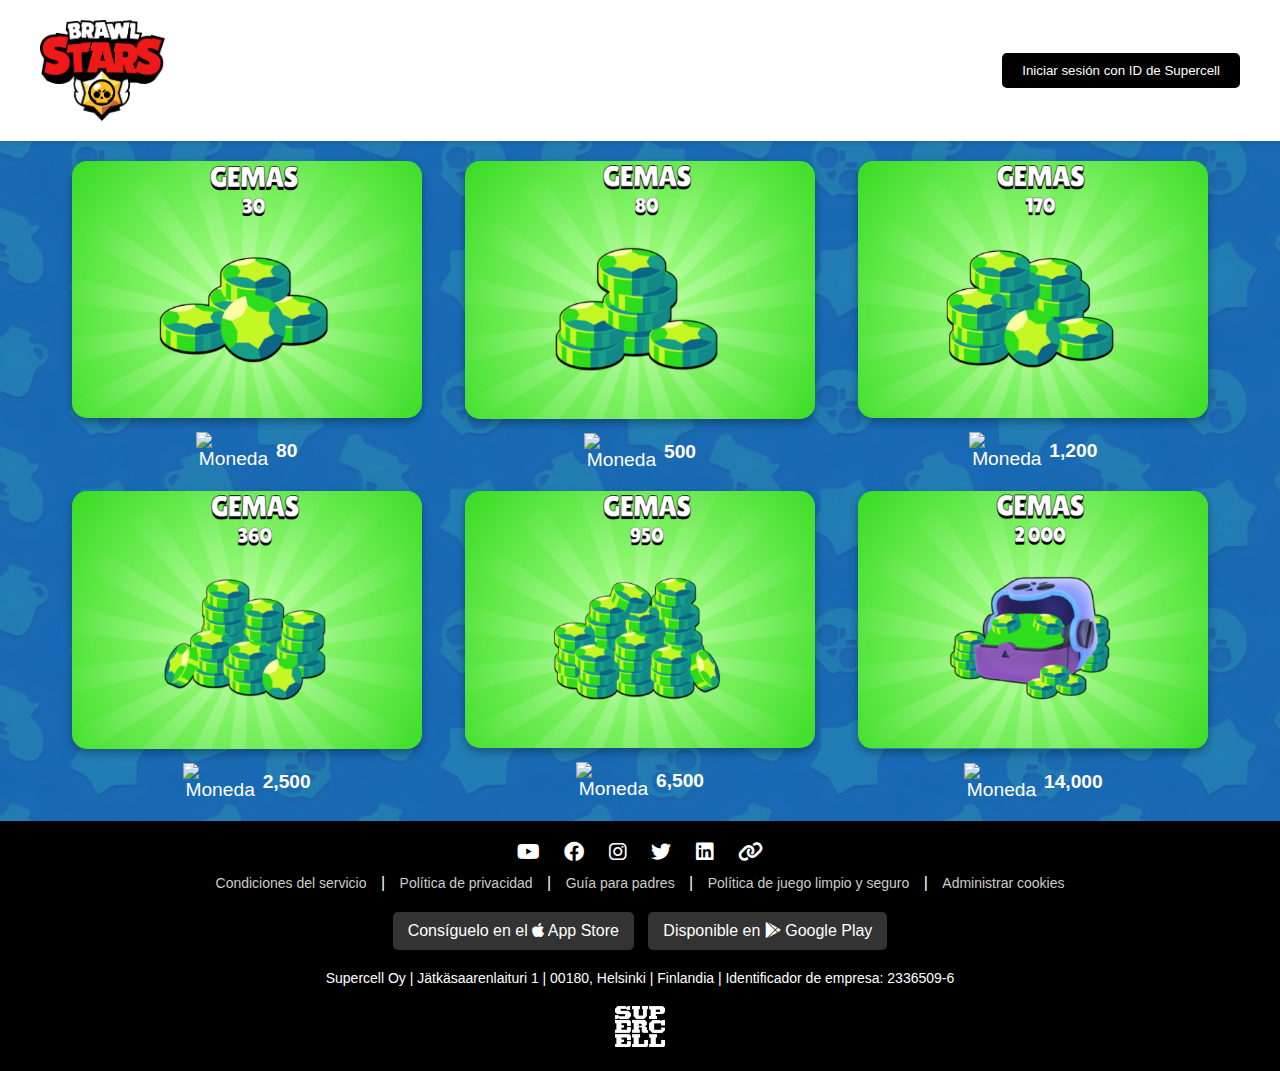
==== BS.html @ e166d0a2 "Add files via upload" ====
<!DOCTYPE html>
<html lang="es">
<head>
    <meta charset="UTF-8">
    <meta name="viewport" content="width=device-width, initial-scale=1.0">
    <title>Compra de Gemas - Clash of Clans</title>
    <link rel="stylesheet" href="BS.css">
    <link rel="stylesheet" href="https://cdnjs.cloudflare.com/ajax/libs/font-awesome/6.0.0-beta3/css/all.min.css">
</head>
<body>
    <!-- Encabezado -->
    <header>
        <div class="header-container">
            <img src="Image/BS_Logo.png" alt="brawl-stars Logo" class="logo">
            <button class="login-button" onclick="window.location.href='Registro.html'">Iniciar sesión con ID de Supercell</button>
        </div>
    </header>

    <!-- Cuerpo principal -->
    <main class="gems-container">
        <div class="gem-item">
            <a href="#">
                <img src="Image/BS_Uno.png" alt="Cofre de gemas" class="gem-image">
            </a>
            <div class="price">
                <div class="coin-wrapper">
                    <img src="Image/coin.png" alt="Moneda" class="coin-icon">
                    <span>80</span>
                </div>
            </div>
        </div>
        <div class="gem-item">
            <a href="#">
                <img src="Image/BS_Dos.png" alt="Caja de gemas" class="gem-image">
            </a>
            <div class="price">
                <div class="coin-wrapper">
                    <img src="Image/coin.png" alt="Moneda" class="coin-icon">
                    <span>500</span>
                </div>
            </div>
        </div>
        <div class="gem-item">
            <a href="#">
                <img src="Image/BS_Tres.png" alt="Saco de gemas" class="gem-image">
            </a>
            <div class="price">
                <div class="coin-wrapper">
                    <img src="Image/coin.png" alt="Moneda" class="coin-icon">
                    <span>1,200</span>
                </div>
            </div>
        </div>
        <div class="gem-item">
            <a href="#">
                <img src="Image/BS_Cuatro.png" alt="Bolsa de gemas" class="gem-image">
            </a>
            <div class="price">
                <div class="coin-wrapper">
                    <img src="Image/coin.png" alt="Moneda" class="coin-icon">
                    <span>2,500</span>
                </div>
            </div>
        </div>
        <div class="gem-item">
            <a href="#">
                <img src="Image/BS_Cinco.png" alt="Pila de gemas" class="gem-image">
            </a>
            <div class="price">
                <div class="coin-wrapper">
                    <img src="Image/coin.png" alt="Moneda" class="coin-icon">
                    <span>6,500</span>
                </div>
            </div>
        </div>
        <div class="gem-item">
            <a href="#">
                <img src="Image/BS_Seis.png" alt="Puñado de gemas" class="gem-image">
            </a>
            <div class="price">
                <div class="coin-wrapper">
                    <img src="Image/coin.png" alt="Moneda" class="coin-icon">
                    <span>14,000</span>
                </div>
            </div>
        </div>
    </main>
    
    <!-- Footer -->
    <footer>
        <div class="footer-content">
            <div class="social-icons">
                <a href="https://www.youtube.com/supercell"><i class="fab fa-youtube"></i></a>
                <a href="https://www.facebook.com/supercell/"><i class="fab fa-facebook"></i></a>
                <a href="https://www.instagram.com/supercell/"><i class="fab fa-instagram"></i></a>
                <a href="https://x.com/supercell"><i class="fab fa-twitter"></i></a>
                <a href="https://www.linkedin.com/company/supercell/"><i class="fab fa-linkedin"></i></a>
                <a href="https://www.glassdoor.com/Overview/Working-at-Supercell-EI_IE511675.11,20.htm"><i class="fas fa-link"></i></a>
            </div>
            <div class="footer-links">
                <a href="https://supercell.com/en/terms-of-service/es/">Condiciones del servicio</a> |
                <a href="https://supercell.com/en/privacy-policy/es/">Política de privacidad</a> |
                <a href="https://supercell.com/en/parents/es/">Guía para padres</a> |
                <a href="https://supercell.com/en/safe-and-fair-play/es/">Política de juego limpio y seguro</a> |
                <a href="#" id="open-cookie-modal">Administrar cookies</a>
            </div>
            <div class="app-links">
                <a href="https://apps.apple.com/es/developer/supercell/id488106216" class="app-store">Consíguelo en el <i class="fab fa-apple"></i> App Store</a>
                <a href="https://play.google.com/store/apps/dev?id=6715068722362591614&hl=es" class="play-store">Disponible en <i class="fab fa-google-play"></i> Google Play</a>
            </div>
            <div class="company-info">
                <p>Supercell Oy | Jätkäsaarenlaituri 1 | 00180, Helsinki | Finlandia | Identificador de empresa: 2336509-6</p>
            </div>
            <img src="Image/Logo_Blanco.png" alt="Supercell Logo" class="footer-logo">
        </div>
    </footer>

    <script src="script.js"></script>
</body>
</html>
---- BS.css ----
/* Reset */
* {
    margin: 0;
    padding: 0;
    box-sizing: border-box;
}

body {
    font-family: Arial, sans-serif;
    background: #f4f4f4;
    color: #ffffff;
    min-height: 100vh;
    display: flex;
    flex-direction: column;
    background-image: url('Image/Fondo_BS.png'); /* La imagen de fondo */
    background-size: cover; /* Asegura que la imagen cubra el fondo */
    background-position: center center; /* Centra la imagen */
    background-repeat: no-repeat; /* No permite que la imagen se repita */
    position: relative;
}

body::after {
    content: '';
    position: absolute;
    top: 0;
    left: 0;
    right: 0;
    bottom: 0;
    background: rgba(0, 0, 0, 0.27); /* Fondo negro con 30% de opacidad */
    z-index: -1; /* Coloca la capa detrás del contenido */
}

/* Encabezado */
header {
    background-color: #ffffff;
    padding: 20px;
    text-align: center;
    box-shadow: 0 2px 4px rgba(0, 0, 0, 0.1);
}

.header-container {
    display: flex;
    justify-content: space-between;
    align-items: center;
    max-width: 1200px;
    margin: auto;
}

.logo {
    width: 125px;
    height: auto;
}

.login-button {
    background-color: #000000;
    color: white;
    padding: 10px 20px;
    border: none;
    border-radius: 5px;
    cursor: pointer;
}

.login-button:hover {
    background-color: #005bb5;
}

/* Cuerpo principal */
.gems-container {
    display: grid;
    grid-template-columns: repeat(3, 1fr);
    gap: 20px;
    padding: 20px;
    justify-items: center;
    width: 100%;
    max-width: 1200px;
    margin: auto;
}

.gem-item {
    text-align: center;
    color: inherit;
    background: none;
}

.gem-image {
    width: 350px; /* Ajusta este valor para el tamaño deseado */
    height: auto; /* Esto mantiene la proporción */
    cursor: pointer;
    border-radius: 15px; /* Bordes redondeados */
    box-shadow: 0 4px 8px rgba(0, 0, 0, 0.3); /* Sombra detrás de la imagen */
    transition: transform 0.3s ease, box-shadow 0.3s ease; /* Animación de transición */
}

.gem-image:hover {
    transform: scale(1.05); /* Aumenta el tamaño al pasar el mouse */
    box-shadow: 0 8px 16px rgba(0, 0, 0, 0.4); /* Sombra más grande al hacer hover */
}

.price {
    margin-top: 10px; /* Separación entre la imagen y la moneda */
    display: flex;
    flex-direction: column;
    justify-content: center;
    align-items: center;
}

.coin-wrapper {
    display: flex;
    align-items: center;
    font-size: 1.2rem;
}

.coin-icon {
    width: 75px; /* Ajusta el tamaño de la moneda */
    height: auto;
    margin-right: 5px;
}

.price span {
    font-size: 1.2rem;
    font-weight: bold;
}

/* Footer */
footer {
    background-color: #000;
    color: white;
    padding: 20px 0;
    text-align: center;
    width: 100%;
}

.footer-content {
    max-width: 1200px;
    margin: auto;
}

.social-icons a {
    color: white;
    margin: 0 10px;
    font-size: 20px;
    text-decoration: none;
}

.footer-links {
    margin: 10px 0;
}

.footer-links a {
    color: #ccc;
    margin: 0 10px;
    text-decoration: none;
    font-size: 14px;
}

.footer-links a:hover {
    text-decoration: underline;
}

.app-links a {
    color: white;
    background: #333;
    padding: 10px 15px;
    margin: 10px 5px;
    border-radius: 5px;
    display: inline-block;
    text-decoration: none;
}

.company-info {
    margin-top: 10px;
    font-size: 14px;
}

.footer-logo {
    width: 50px;
    margin-top: 20px;
}
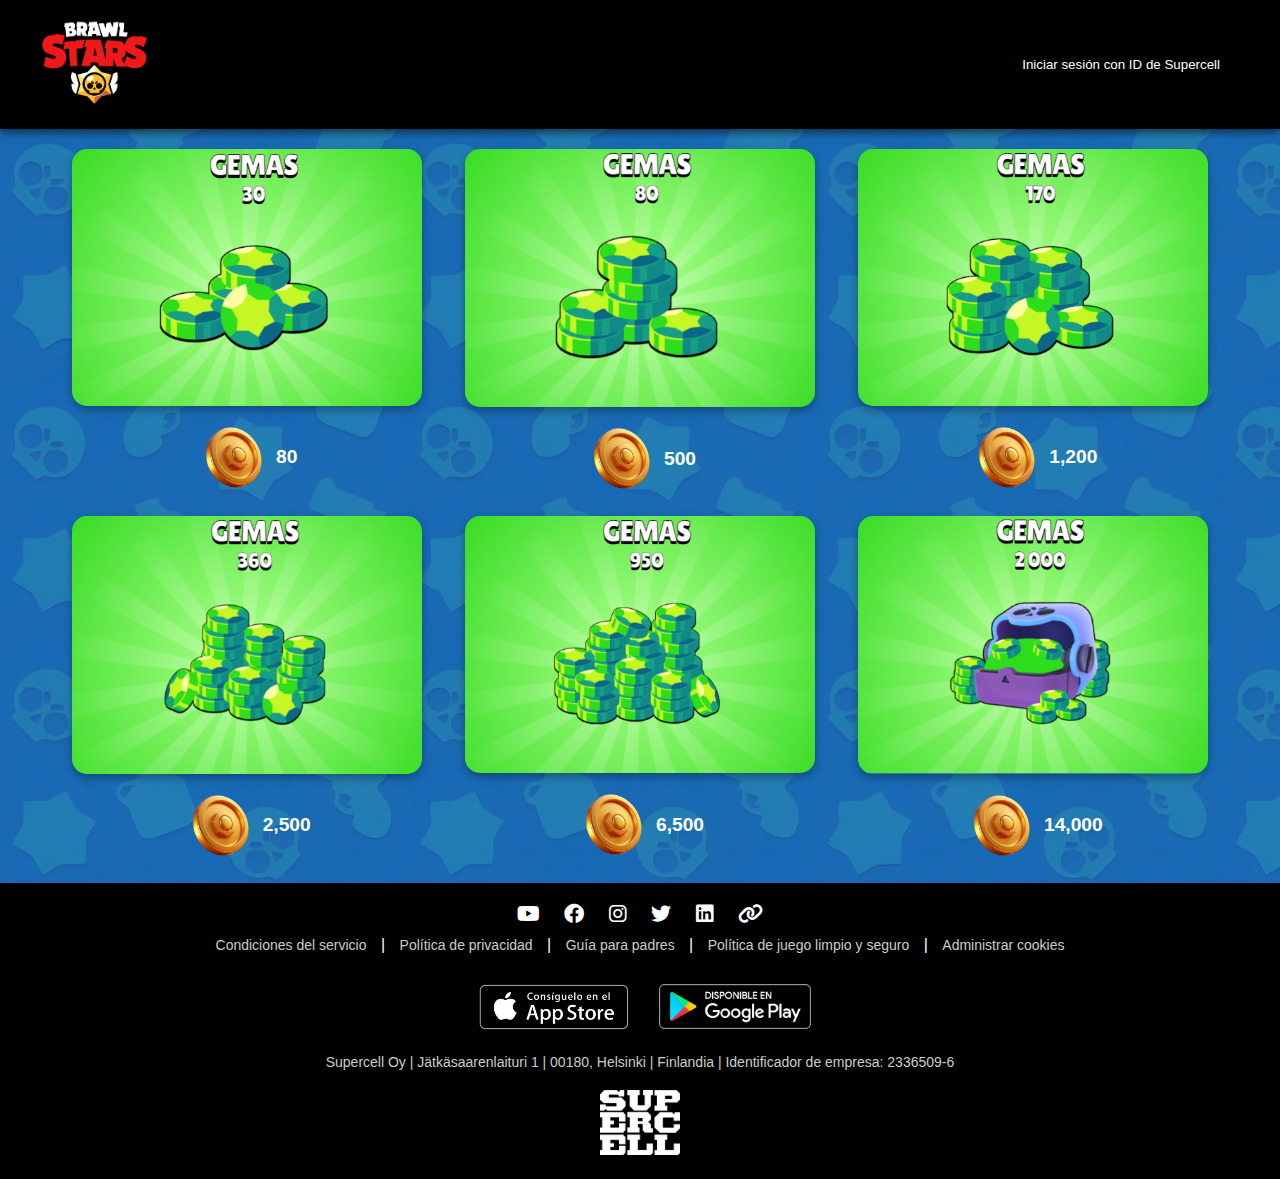
==== commit 63fc931e: "Add files via upload" ====
--- a/BS.html
+++ b/BS.html
@@ -86,32 +86,37 @@
         </div>
     </main>
     
-    <!-- Footer -->
+    <!-- Footer fijo -->
+
     <footer>
         <div class="footer-content">
-            <div class="social-icons">
-                <a href="https://www.youtube.com/supercell"><i class="fab fa-youtube"></i></a>
-                <a href="https://www.facebook.com/supercell/"><i class="fab fa-facebook"></i></a>
-                <a href="https://www.instagram.com/supercell/"><i class="fab fa-instagram"></i></a>
-                <a href="https://x.com/supercell"><i class="fab fa-twitter"></i></a>
-                <a href="https://www.linkedin.com/company/supercell/"><i class="fab fa-linkedin"></i></a>
-                <a href="https://www.glassdoor.com/Overview/Working-at-Supercell-EI_IE511675.11,20.htm"><i class="fas fa-link"></i></a>
-            </div>
-            <div class="footer-links">
-                <a href="https://supercell.com/en/terms-of-service/es/">Condiciones del servicio</a> |
-                <a href="https://supercell.com/en/privacy-policy/es/">Política de privacidad</a> |
-                <a href="https://supercell.com/en/parents/es/">Guía para padres</a> |
-                <a href="https://supercell.com/en/safe-and-fair-play/es/">Política de juego limpio y seguro</a> |
-                <a href="#" id="open-cookie-modal">Administrar cookies</a>
-            </div>
-            <div class="app-links">
-                <a href="https://apps.apple.com/es/developer/supercell/id488106216" class="app-store">Consíguelo en el <i class="fab fa-apple"></i> App Store</a>
-                <a href="https://play.google.com/store/apps/dev?id=6715068722362591614&hl=es" class="play-store">Disponible en <i class="fab fa-google-play"></i> Google Play</a>
-            </div>
-            <div class="company-info">
-                <p>Supercell Oy | Jätkäsaarenlaituri 1 | 00180, Helsinki | Finlandia | Identificador de empresa: 2336509-6</p>
-            </div>
-            <img src="Image/Logo_Blanco.png" alt="Supercell Logo" class="footer-logo">
+        <div class="social-icons">
+            <a href="https://www.youtube.com/supercell"><i class="fab fa-youtube"></i></a>
+            <a href="https://www.facebook.com/supercell/"><i class="fab fa-facebook"></i></a>
+            <a href="https://www.instagram.com/supercell/"><i class="fab fa-instagram"></i></a>
+            <a href="https://x.com/supercell"><i class="fab fa-twitter"></i></a>
+            <a href="https://www.linkedin.com/company/supercell/"><i class="fab fa-linkedin"></i></a>
+            <a href="https://www.glassdoor.com/Overview/Working-at-Supercell-EI_IE511675.11,20.htm"><i class="fas fa-link"></i></a>
+        </div>
+        <div class="footer-links">
+            <a href="https://supercell.com/en/terms-of-service/es/">Condiciones del servicio</a> |
+            <a href="https://supercell.com/en/privacy-policy/es/">Política de privacidad</a> |
+            <a href="https://supercell.com/en/parents/es/">Guía para padres</a> |
+            <a href="https://supercell.com/en/safe-and-fair-play/es/">Política de juego limpio y seguro</a> |
+            <a href="#" id="open-cookie-modal">Administrar cookies</a>
+        </div>
+        <div class="app-links">
+            <a href="https://apps.apple.com/es/developer/supercell/id488106216" target="_blank" class="app-store">
+                <img src="Image/App_Store.png" alt="App Store" class="app-logo app-store-logo">
+            </a>
+            <a href="https://play.google.com/store/apps/dev?id=6715068722362591614&hl=es" target="_blank" class="play-store">
+                <img src="Image/Play_Store.png" alt="Google Play" class="app-logo play-store-logo">
+            </a>
+        </div>    
+        <div class="company-info">
+            <p>Supercell Oy | Jätkäsaarenlaituri 1 | 00180, Helsinki | Finlandia | Identificador de empresa: 2336509-6</p>
+        </div>
+        <img src="Image/Logo_Blanco.png" alt="Supercell Logo" class="footer-logo">
         </div>
     </footer>
 
--- a/BS.css
+++ b/BS.css
@@ -32,10 +32,15 @@
 
 /* Encabezado */
 header {
-    background-color: #ffffff;
+    background-color: #000000; /* Cambia este color al que desees */
+    background-size: cover;
+    background-repeat: no-repeat;
+    background-position: center;
     padding: 20px;
     text-align: center;
-    box-shadow: 0 2px 4px rgba(0, 0, 0, 0.1);
+    box-shadow: 0 4px 8px rgba(0, 0, 0, 0.5);
+    min-height: 90px; /* Altura mínima para el header */
+    position: relative;
 }
 
 .header-container {
@@ -47,7 +52,7 @@
 }
 
 .logo {
-    width: 125px;
+    width: 110px;
     height: auto;
 }
 
@@ -127,54 +132,77 @@
     color: white;
     padding: 20px 0;
     text-align: center;
-    width: 100%;
-}
-
-.footer-content {
+    width: 100%; /* Ocupa toda la parte inferior de la página */
+  }
+  
+  .footer-content {
     max-width: 1200px;
     margin: auto;
-}
-
-.social-icons a {
+  }
+  
+  .social-icons a {
     color: white;
     margin: 0 10px;
     font-size: 20px;
     text-decoration: none;
-}
-
-.footer-links {
+  }
+  
+  .footer-links {
     margin: 10px 0;
-}
-
-.footer-links a {
+  }
+  
+  .footer-links a {
     color: #ccc;
     margin: 0 10px;
     text-decoration: none;
     font-size: 14px;
-}
-
-.footer-links a:hover {
+  }
+  
+  .footer-links a:hover {
     text-decoration: underline;
-}
-
-.app-links a {
-    color: white;
-    background: #333;
-    padding: 10px 15px;
-    margin: 10px 5px;
-    border-radius: 5px;
+  }
+  
+  .app-links {
+    display: flex;
+    gap: 20px;
+    justify-content: center;
+    align-items: center; /* Centra los elementos horizontalmente */
+    margin-top: 20px;
+  }
+  
+  .app-links a {
     display: inline-block;
-    text-decoration: none;
-}
-
-.company-info {
+  }
+  
+  .app-logo {
+    transition: transform 0.2s; /* Efecto de hover */
+  }
+  
+  .app-store-logo {
+    width: 170px; /* Tamaño específico para App Store */
+    height: auto;
+  }
+  
+  .play-store-logo {
+    width: 152px; /* Tamaño específico para Google Play */
+    height: auto;
+  }
+  
+  .app-logo:hover {
+    transform: scale(1.1); /* Aumenta ligeramente el tamaño en hover */
+  }
+  
+  
+  .company-info {
+    margin: 10px 0;
+    font-size: 14px;
+    color: #ccc;
+  }
+  
+  .footer-logo {
+    width: 80px;
+    height: auto;
     margin-top: 10px;
-    font-size: 14px;
-}
-
-.footer-logo {
-    width: 50px;
-    margin-top: 20px;
-}
+  }
 
   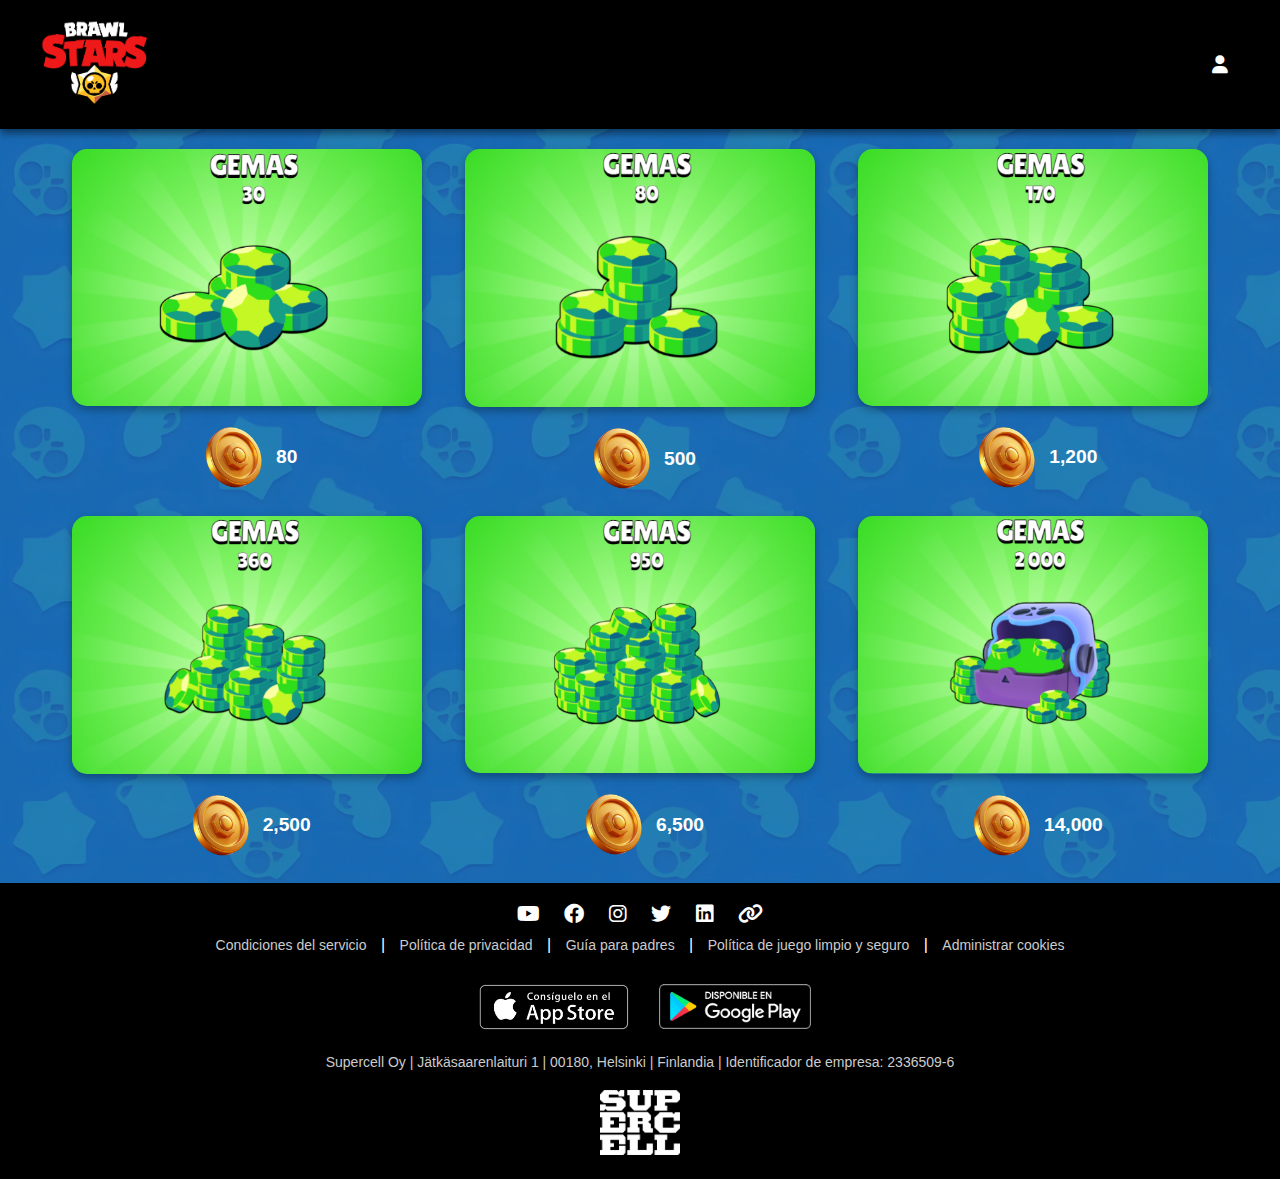
==== commit cacf475b: "Add files via upload" ====
--- a/BS.html
+++ b/BS.html
@@ -12,15 +12,17 @@
     <header>
         <div class="header-container">
             <img src="Image/BS_Logo.png" alt="brawl-stars Logo" class="logo">
-            <button class="login-button" onclick="window.location.href='Registro.html'">Iniciar sesión con ID de Supercell</button>
+            <button class="profile-button" onclick="window.location.href='Mi_Perfil.html'">
+                <i class="fas fa-user"></i> <!-- Icono de usuario -->
+            </button>
         </div>
     </header>
 
     <!-- Cuerpo principal -->
     <main class="gems-container">
         <div class="gem-item">
-            <a href="#">
-                <img src="Image/BS_Uno.png" alt="Cofre de gemas" class="gem-image">
+            <a onclick="addToCart('Puñado de fichas', 80)">
+                <img src="Image/BS_Uno.png" alt="Puñado de fichas" class="gem-image">
             </a>
             <div class="price">
                 <div class="coin-wrapper">
@@ -30,8 +32,8 @@
             </div>
         </div>
         <div class="gem-item">
-            <a href="#">
-                <img src="Image/BS_Dos.png" alt="Caja de gemas" class="gem-image">
+            <a onclick="addToCart('Bolsa de fichas', 500)">
+                <img src="Image/BS_Dos.png" alt="Bolsa de fichas" class="gem-image">
             </a>
             <div class="price">
                 <div class="coin-wrapper">
@@ -41,8 +43,8 @@
             </div>
         </div>
         <div class="gem-item">
-            <a href="#">
-                <img src="Image/BS_Tres.png" alt="Saco de gemas" class="gem-image">
+            <a onclick="addToCart('Barril de fichas', 1200)">
+                <img src="Image/BS_Tres.png" alt="Barril de fichas" class="gem-image">
             </a>
             <div class="price">
                 <div class="coin-wrapper">
@@ -52,8 +54,8 @@
             </div>
         </div>
         <div class="gem-item">
-            <a href="#">
-                <img src="Image/BS_Cuatro.png" alt="Bolsa de gemas" class="gem-image">
+            <a onclick="addToCart('Pila de fichas', 2500)">
+                <img src="Image/BS_Cuatro.png" alt="Pila de fichas" class="gem-image">
             </a>
             <div class="price">
                 <div class="coin-wrapper">
@@ -63,8 +65,8 @@
             </div>
         </div>
         <div class="gem-item">
-            <a href="#">
-                <img src="Image/BS_Cinco.png" alt="Pila de gemas" class="gem-image">
+            <a onclick="addToCart('Saco de fichas', 6500)">
+                <img src="Image/BS_Cinco.png" alt="Saco de fichas" class="gem-image">
             </a>
             <div class="price">
                 <div class="coin-wrapper">
@@ -74,8 +76,8 @@
             </div>
         </div>
         <div class="gem-item">
-            <a href="#">
-                <img src="Image/BS_Seis.png" alt="Puñado de gemas" class="gem-image">
+            <a onclick="addToCart('Cofre de fichas', 14000)">
+                <img src="Image/BS_Seis.png" alt="Cofre de fichas" class="gem-image">
             </a>
             <div class="price">
                 <div class="coin-wrapper">
@@ -85,9 +87,7 @@
             </div>
         </div>
     </main>
-    
     <!-- Footer fijo -->
-
     <footer>
         <div class="footer-content">
         <div class="social-icons">
@@ -120,6 +120,6 @@
         </div>
     </footer>
 
-    <script src="script.js"></script>
+    <script src="perfil.js"></script>
 </body>
 </html>--- a/BS.css
+++ b/BS.css
@@ -56,19 +56,31 @@
     height: auto;
 }
 
-.login-button {
+  /* Botón de perfil circular */
+  .profile-button {
     background-color: #000000;
     color: white;
-    padding: 10px 20px;
+    padding: 10px;
+    border-radius: 50%;  /* Círculo */
+    cursor: pointer;
+    width: 40px;
+    height: 40px;
+    text-align: center;
+    display: flex;
+    justify-content: center;
+    align-items: center;
+    font-size: 18px;
     border: none;
-    border-radius: 5px;
-    cursor: pointer;
-}
-
-.login-button:hover {
-    background-color: #005bb5;
-}
-
+  }
+  
+  .profile-button i {
+    font-size: 18px; /* Tamaño del icono */
+  }
+  
+  .profile-button:hover {
+    background-color: #474747; /* Cambia el color del fondo a negro cuando se pasa el mouse */
+    color: #ffffff; /* Cambia el color del icono a blanco */
+  }
 /* Cuerpo principal */
 .gems-container {
     display: grid;
